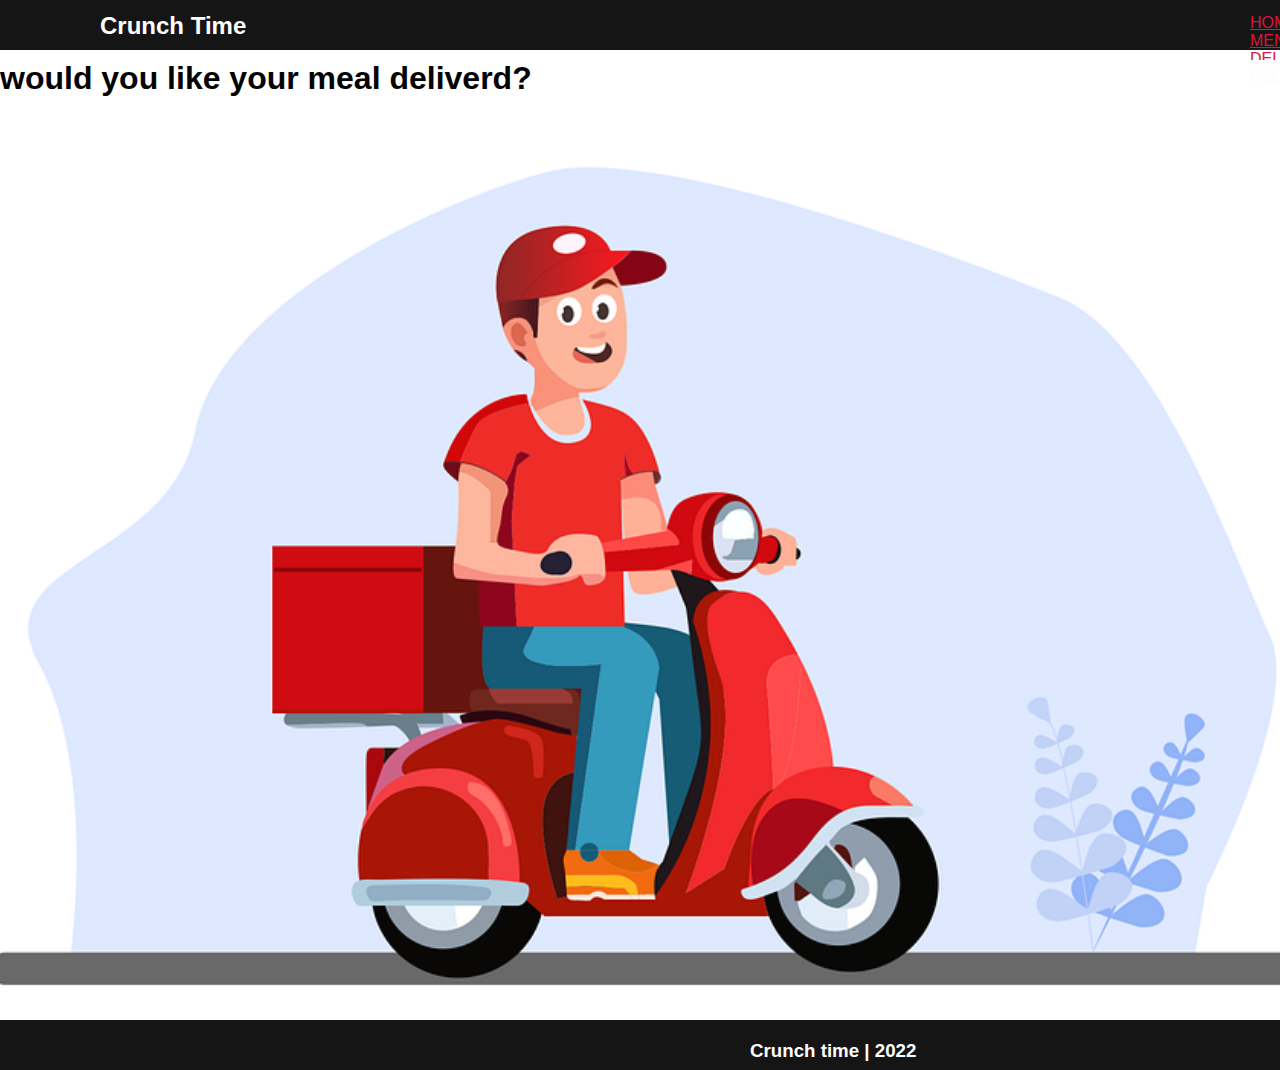
==== delivery.html @ cd393fc5 "adds banner and styling to home and menu pages" ====
<!DOCTYPE html>
<html lang="en">
<head>
    <meta charset="UTF-8">
    <meta http-equiv="X-UA-Compatible" content="IE=edge">
    <meta name="viewport" content="width=device-width, initial-scale=1.0">
    <title>its-crunch-time</title>
    <link href="css/style.css" rel="stylesheet" type="text/css">
</head>
<body>
    <div class="black">
        <div class="links">
            <a link href="index.html">HOME</a>&nbsp;&nbsp;&nbsp;
            <a link href="menu.html">MENU</a>&nbsp;&nbsp;&nbsp;
            <a link href="delivery.html">DELIVERY</a>&nbsp;&nbsp;&nbsp;
            <a link href="#">FEEDBACK</a>
        </div>
        <h2 class="crunch">Crunch Time</h2>
    </div>
    <div class="delivery">
    <h1>would you like your meal deliverd?</h1> 
   </div> 
   <div class="black">
    <div class="footer">
        <h3>Crunch time | 2022</h3>
    </div>
</div>
</body>
</html>
---- css/style.css ----
*{
    padding:0px;
    margin:0px;
    box-sizing: border-box;
    margin-bottom: 0%;
    font-family: sans-serif;
}
.black{
    background-color: rgb(22, 21, 21);
    height: 50px;
}
.crunch{
    color: white;
    margin-left: 100px;
    position:absolute;
    margin-top: 12px;
}
.links{
    margin-left:1250px;
    color: red;
    position:absolute;
    margin-top: 14px;
    
}
a{
    color: crimson;
}
.intro{
    position: absolute;
    margin-top: 350px;
    text-align: center;
    margin-bottom: 270px;
    color: white;
    font-weight: bold;
    margin-left: 380px;
}
.describe{
    font-size:20px;
}
.footer{
    position: absolute;
    text-align: center;
    color:white;
    font-weight: bold;
    margin-left: 750px;
    margin-top: 20px;
}
.first{
    background-image: url(../images/pizza3.jpg);
    background-position: center;
    background-repeat: no-repeat;
    background-size: cover;
    height: 960px;
    opacity: .98;
    margin-top:
}
.discover{
    margin-top: 70px;
    height: 50px;
    width: 100px;
    border: none;
    background-color:crimson;
    color: white;
    border-radius: 10px;
}
.container-1{
    /* border: 10px;
    padding:70px;
 */
 display: flex;
 margin-top: 60px;
}

.choose{
    text-align: center;
    color:white;
}
.magherita-image{
    width: 400px;
    height:350px;
    margin-left: 250px;
    padding: 5px;
    margin-top: 15px;
}
.magherita-text{
    text-align: center;
    margin-left: 70px;;
    color: white;
}
/* .container-2{
display: flex;
margin-top: 60px;
} */
.hawaian-image{
    width: 400px;
    height:350px;
    margin-left: 250px;
    padding: 5px;
    margin-top:120px;

}
.hawaian-text{
    text-align: center;
    margin-top:100px;
    margin-left: 70px;;
    color: white;

}

.nyamachoma-image{

    width: 400px;
    height:400px;
    margin-left: 250px;
    padding: 5px;
    margin-top: 130px;
}
.nyamachoma-text{
    text-align: center;
    margin-top:90px;
    margin-left: 70px;;
    color: white;

}
.order-marghe{
    position:absolute;
    margin-top: 400px;
    margin-left: 970px;
}
.order-hawai{
    position:absolute;
    margin-top: 500px;
    margin-left: 970px;


}
.order-nyama{
    position:absolute;
    margin-top: 550px;
    margin-left: 970px;

}
.order-veggie{
    position:absolute;
    margin-top: 520px;
    margin-left: 970px;
 
}
.prices-marghe{
    position: absolute;
    margin-top: 280px;
    margin-left: 950px;
    color:white;
}
.prices-hawai{
    position: absolute;
    margin-top: 380px;
    margin-left: 950px;
    color:white;

}

.prices-nyama{
    position: absolute;
    margin-top: 430px;
    margin-left: 950px;
    color: white
}
.prices-veggie{
    position: absolute;
    margin-top: 400px;
    margin-left: 950px 
}
.delivery{
    background-image: url(../images/delivery.png);
    background-position: center;
    background-repeat: no-repeat;
    background-size: cover;
    height: 960px;
    opacity: .98;
    margin-top:10px;

}
.menu{
    background-image: url(../images/black2.jpg);
    background-position: center;
    background-repeat: no-repeat;
    background-size: cover;
    height: 1050px;
    opacity: .98;
    margin-top:
}
.menu-2{
    background-image: url(../images/black2.jpg);
    background-position: center;
    background-repeat: no-repeat;
    background-size: cover;
    height: 1200px;
    opacity: .98;
}
.black-menu{
    background-color: rgb(22, 21, 21);
    height: 50px;
    margin-top:80px;

}
.footer-menu{
    position: absolute;
    text-align: center;
    color:white;
    font-weight: bold;
    margin-left: 750px;
    margin-top: 14px
}
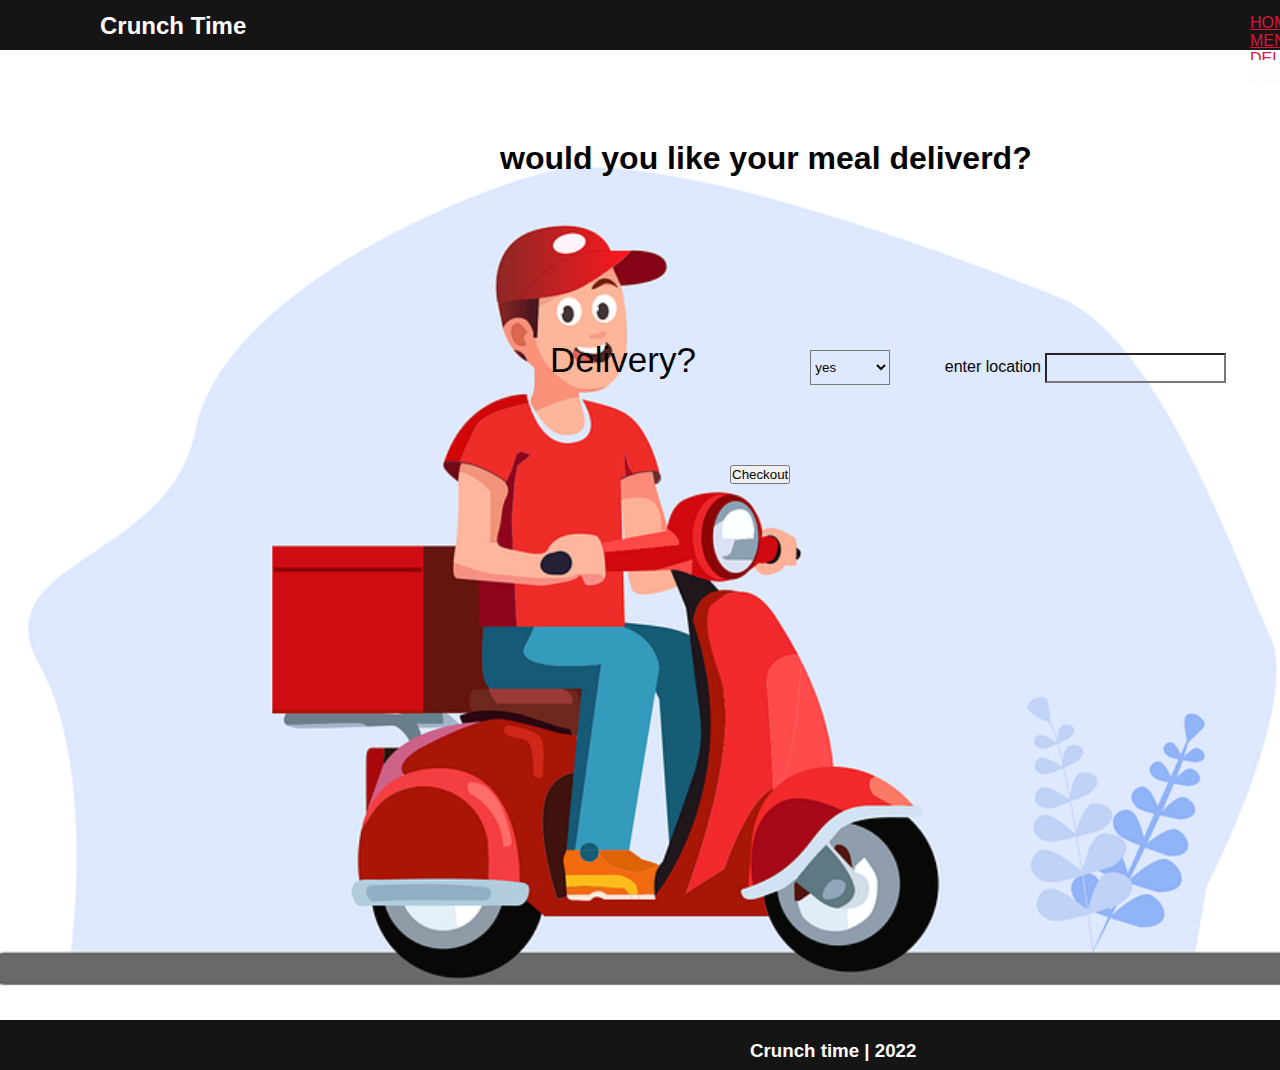
==== commit 0d5a9d0d: "adds content ans styling to delivery page" ====
--- a/delivery.html
+++ b/delivery.html
@@ -18,7 +18,18 @@
         <h2 class="crunch">Crunch Time</h2>
     </div>
     <div class="delivery">
-    <h1>would you like your meal deliverd?</h1> 
+    <h1 class = "delivery-heading">would you like your meal deliverd?</h1> 
+    <form class="delivery-form">
+        <label class="delivery-text">Delivery?</label>
+        <select class="delivery-select">delivery
+        <option>yes</option>
+        <option>no</option>
+        </select>
+        <label class="enter-loc">enter location</label>
+        <input class="location" required/></br>
+        <button class="checkout" >Checkout</button>
+    </form>
+
    </div> 
    <div class="black">
     <div class="footer">
--- a/css/style.css
+++ b/css/style.css
@@ -1,31 +1,36 @@
-*{
-    padding:0px;
-    margin:0px;
+* {
+    padding: 0px;
+    margin: 0px;
     box-sizing: border-box;
     margin-bottom: 0%;
     font-family: sans-serif;
 }
-.black{
+
+.black {
     background-color: rgb(22, 21, 21);
     height: 50px;
 }
-.crunch{
+
+.crunch {
     color: white;
     margin-left: 100px;
-    position:absolute;
+    position: absolute;
     margin-top: 12px;
 }
-.links{
-    margin-left:1250px;
+
+.links {
+    margin-left: 1250px;
     color: red;
-    position:absolute;
+    position: absolute;
     margin-top: 14px;
-    
-}
-a{
+
+}
+
+a {
     color: crimson;
 }
-.intro{
+
+.intro {
     position: absolute;
     margin-top: 350px;
     text-align: center;
@@ -34,18 +39,21 @@
     font-weight: bold;
     margin-left: 380px;
 }
-.describe{
-    font-size:20px;
-}
-.footer{
-    position: absolute;
-    text-align: center;
-    color:white;
+
+.describe {
+    font-size: 20px;
+}
+
+.footer {
+    position: absolute;
+    text-align: center;
+    color: white;
     font-weight: bold;
     margin-left: 750px;
     margin-top: 20px;
 }
-.first{
+
+.first {
     background-image: url(../images/pizza3.jpg);
     background-position: center;
     background-repeat: no-repeat;
@@ -54,161 +62,400 @@
     opacity: .98;
     margin-top:
 }
-.discover{
+
+.discover {
     margin-top: 70px;
     height: 50px;
     width: 100px;
     border: none;
-    background-color:crimson;
+    background-color: crimson;
     color: white;
     border-radius: 10px;
 }
-.container-1{
+
+.container-1 {
     /* border: 10px;
     padding:70px;
  */
- display: flex;
- margin-top: 60px;
-}
-
-.choose{
-    text-align: center;
-    color:white;
-}
-.magherita-image{
+    display: flex;
+    margin-top: 60px;
+}
+
+.choose {
+    text-align: center;
+    color: white;
+}
+
+.magherita-image {
     width: 400px;
-    height:350px;
+    height: 350px;
     margin-left: 250px;
     padding: 5px;
-    margin-top: 15px;
-}
-.magherita-text{
-    text-align: center;
-    margin-left: 70px;;
-    color: white;
-}
+    margin-top: 200px;
+    border-radius: 20px;
+    opacity:.85;
+}
+
+.magherita-text {
+    text-align: center;
+    margin-left: 40px;
+    color: white;
+    margin-top: 200px;
+    font-weight: bold;
+}
+
 /* .container-2{
 display: flex;
 margin-top: 60px;
 } */
-.hawaian-image{
+.hawaian-image {
     width: 400px;
-    height:350px;
+    height: 350px;
     margin-left: 250px;
     padding: 5px;
-    margin-top:120px;
-
-}
-.hawaian-text{
-    text-align: center;
-    margin-top:100px;
-    margin-left: 70px;;
-    color: white;
-
-}
-
-.nyamachoma-image{
+    margin-top: 120px;
+    border-radius: 20px;
+    opacity: .85;
+}
+
+.hawaian-text {
+    text-align: center;
+    margin-top: 100px;
+    margin-left: 20px;
+    ;
+    color:white;
+    font-weight: bold;
+
+}
+
+.nyamachoma-image {
 
     width: 400px;
-    height:400px;
+    height: 400px;
     margin-left: 250px;
     padding: 5px;
     margin-top: 130px;
-}
-.nyamachoma-text{
-    text-align: center;
-    margin-top:90px;
-    margin-left: 70px;;
-    color: white;
-
-}
-.order-marghe{
-    position:absolute;
-    margin-top: 400px;
+    border-radius: 20px;
+    opacity: .80;
+}
+
+.nyamachoma-text {
+    text-align: center;
+    margin-top: 90px;
+    margin-left: 70px;
+    ;
+    color: white;
+    font-weight: bold;
+
+}
+
+.order-marghe {
+    position: absolute;
+    margin-top: 650px;
     margin-left: 970px;
 }
-.order-hawai{
-    position:absolute;
+
+.order-hawai {
+    position: absolute;
     margin-top: 500px;
     margin-left: 970px;
 
 
 }
-.order-nyama{
-    position:absolute;
+
+.order-nyama {
+    position: absolute;
     margin-top: 550px;
     margin-left: 970px;
 
 }
-.order-veggie{
-    position:absolute;
+
+.order-veggie {
+    position: absolute;
     margin-top: 520px;
     margin-left: 970px;
- 
-}
-.prices-marghe{
-    position: absolute;
-    margin-top: 280px;
+    margin-bottom: 100px;
+
+}
+
+.prices-marghe {
+    position: absolute;
+    margin-top: 500px;
+    margin-left: 950px;
+    color: white;
+    font-weight: bold;
+}
+
+.prices-hawai {
+    position: absolute;
+    margin-top: 380px;
+    margin-left: 950px;
+    color: white;
+    font-weight: bold;
+
+}
+
+.prices-nyama {
+    position: absolute;
+    margin-top: 430px;
+    margin-left: 950px;
+    color: white;
+    font-weight: bold;
+}
+
+.prices-veggie {
+    position: absolute;
+    margin-top: 400px;
     margin-left: 950px;
     color:white;
-}
-.prices-hawai{
-    position: absolute;
-    margin-top: 380px;
-    margin-left: 950px;
-    color:white;
-
-}
-
-.prices-nyama{
-    position: absolute;
-    margin-top: 430px;
-    margin-left: 950px;
-    color: white
-}
-.prices-veggie{
-    position: absolute;
-    margin-top: 400px;
-    margin-left: 950px 
-}
-.delivery{
+    font-weight: bold;
+}
+
+.delivery {
     background-image: url(../images/delivery.png);
     background-position: center;
     background-repeat: no-repeat;
     background-size: cover;
     height: 960px;
     opacity: .98;
-    margin-top:10px;
-
-}
-.menu{
-    background-image: url(../images/black2.jpg);
+    margin-top: 10px;
+
+}
+
+.menu {
+    background-image: url(../images/food3.jpg);
     background-position: center;
     background-repeat: no-repeat;
     background-size: cover;
-    height: 1050px;
-    opacity: .98;
-    margin-top:
-}
-.menu-2{
-    background-image: url(../images/black2.jpg);
+    height: 1400px;
+    opacity: 1;
+    
+    
+}
+
+.menu-2 {
+    background-image: url(../images/food2.jpg);
     background-position: center;
     background-repeat: no-repeat;
     background-size: cover;
-    height: 1200px;
+    height: 1300px;
     opacity: .98;
-}
-.black-menu{
+    overflow: hidden;
+}
+
+.black-menu {
     background-color: rgb(22, 21, 21);
+    height: 80px;
+    margin-top: 150px;
+
+}
+
+.footer-menu {
+    position: absolute;
+    text-align: center;
+    color: white;
+    font-weight: bold;
+    margin-left: 750px;
+    margin-top: 10px
+}
+
+.form {
+    border: 5px;
+    background-color: rgb(253, 252, 252);
+    position: absolute;
+    margin-top: 180px;
+    margin-left: 550px;
+    height: 430px;
+    width: 500px;
+    opacity: 0.95;
+    display: none;
+
+}
+
+.form-2 {
+    border: 5px;
+    background-color: rgb(253, 252, 252);
+    position: absolute;
+    margin-top: 350px;
+    margin-left: 550px;
+    height: 430px;
+    width: 500px;
+    opacity: 0.95;
+    display: none;
+}
+
+.choose-size {
+    margin-top: 40px;
+    margin-left: 20px;
+    font-size: 22px;
+}
+
+.form-1 {
+    margin-bottom: 30px;
+}
+
+.quantity {
+    margin-bottom: 30px;
+}
+
+.crust {
+    margin-bottom: 30px;
+}
+
+.place {
+    text-align: center;
+    margin-top: 0px;
+    background-color: red;
+    overflow-y: hidden;
+    height: 70px;
+    color: white;
+}
+
+.proceed {
+    margin-left: 200px;
+    margin-top: 20px;
+    height: 40px;
+    width: 90px;
+    border-radius: 8px;
+    background-color: green;
+    color: white;
+    border: none;
+}
+
+.size-select {
+    height: 30px;
+    width: 90px;
+}
+
+.quantity-select {
+    height: 25px;
+}
+
+.crust-select {
+    height: 30px;
+    width: 90px;
+}
+
+.toppings-select {
+    height: 30px;
+    width: 90px;
+}
+.summary-1{
+    color: black;
+    position: absolute;
+    background-color: white;
+    border: 5px;
+    position: absolute;
+    margin-top: 180px;
+    margin-left: 600px;
+    height: 430px;
+    width: 500px;
+    display: none;
+}
+.summary-2{
+    color: black;
+    position: absolute;
+    background-color: white;
+    border: 5px;
+    position: absolute;
+    margin-top: 180px;
+    margin-left: 600px;
+    height: 430px;
+    width: 500px;
+    display: none;
+}
+.header{
+    background-color: green;
     height: 50px;
-    margin-top:80px;
-
-}
-.footer-menu{
-    position: absolute;
-    text-align: center;
-    color:white;
-    font-weight: bold;
-    margin-left: 750px;
-    margin-top: 14px
+}
+.order-header{
+    margin-left: 100px;
+    color: white;
+}
+.continue{
+    margin-top: 80px;
+    margin-left: 20px;
+    height: 40px;
+    width:80px;
+    background-color: green;
+    color: white;
+    border: none;
+    border-radius: 7px;
+    font-weight: bold;
+}
+.back{
+    margin-left: 150px;
+    height:40px;
+    width:80px;
+    background-color: red;
+    color: white;
+    border: none;
+    border-radius: 7px;
+    font-weight: bold;
+}
+.continue-1{
+
+margin-top: 70px;
+    margin-left: 20px;
+    height: 40px;
+    width:80px;
+    background-color: green;
+    color: white;
+    border: none;
+    border-radius: 7px;
+    font-weight: bold;
+}
+.back-1{
+    margin-left: 170px;
+    height:40px;
+    width:80px;
+    background-color: red;
+    color: white;
+    border: none;
+    border-radius: 7px;
+    font-weight: bold;
+}
+.summary-display{
+    font-size: 22px;
+    margin-left: 170px;
+    margin-top: 30px;
+    font-weight: bold;
+}
+.summary-display2{
+    font-size: 22px;
+    margin-left: 170px;
+    margin-top: 30px;
+    font-weight: bold;
+    font-family: arial;
+}
+.delivery-heading{
+    position:absolute;
+    margin-top: 80px;
+    margin-left:500px;
+}
+.delivery-form{
+    position:absolute;
+    margin-top:280px ;
+    margin-left: 550px;
+}
+.delivery-text{
+    font-size: 35px;
+}
+.delivery-select{
+    margin-left: 110px;
+    height: 35px;
+    width: 80px;
+    background: none;
+}
+.checkout{
+    position: absolute;
+    margin-top: 80px;
+    margin-left: 180px;
+}
+.location{
+    height:30px;
+    background: none;
+}
+.enter-loc{
+    margin-left: 50px;
 }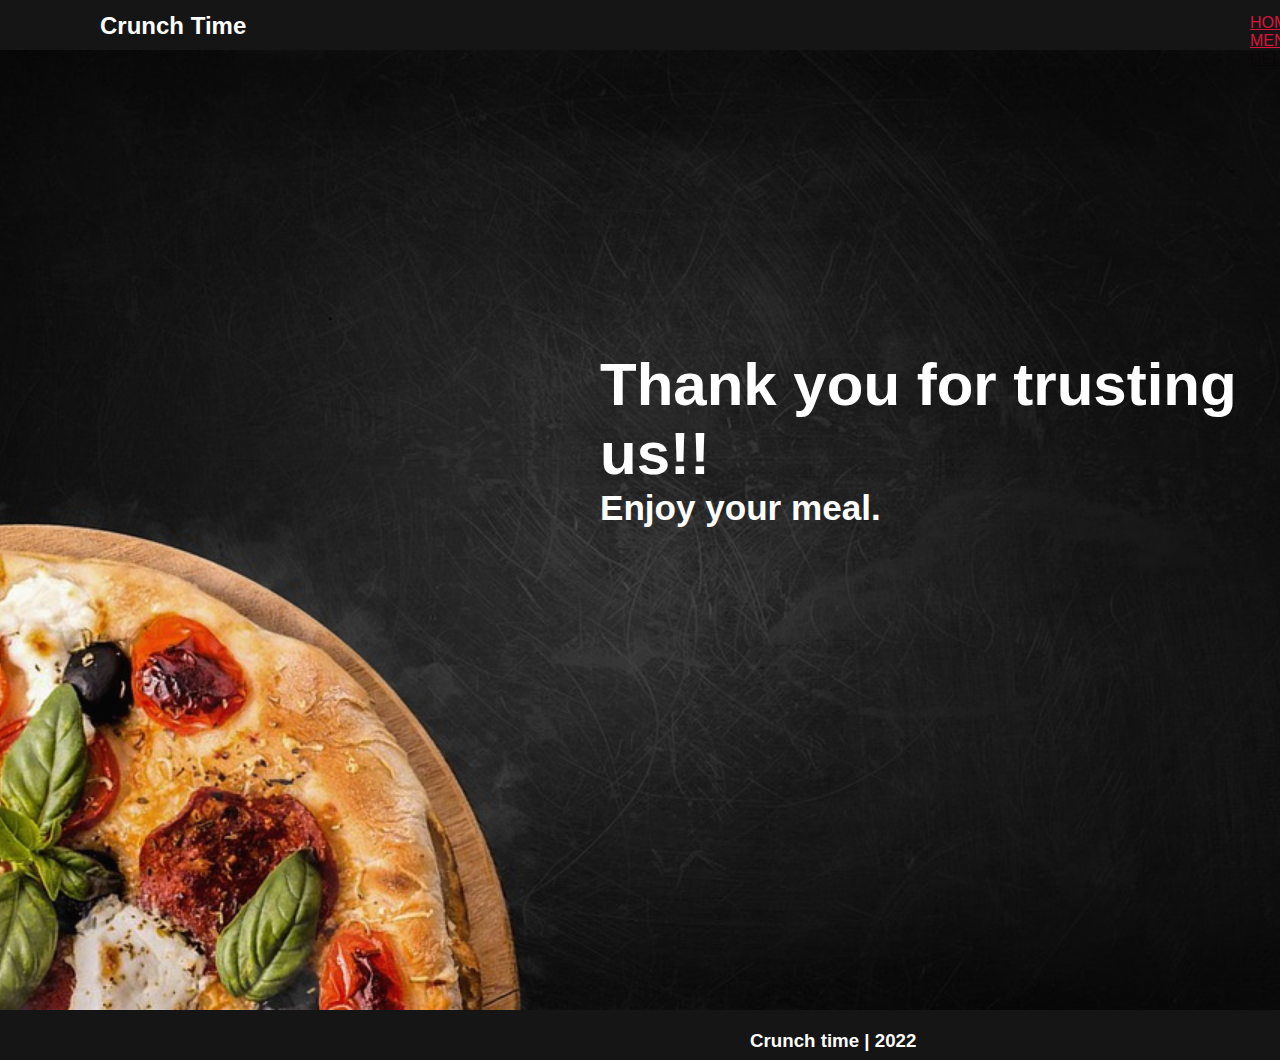
==== commit ccb96859: "adds delivery options and price functions" ====
--- a/delivery.html
+++ b/delivery.html
@@ -1,5 +1,6 @@
 <!DOCTYPE html>
 <html lang="en">
+
 <head>
     <meta charset="UTF-8">
     <meta http-equiv="X-UA-Compatible" content="IE=edge">
@@ -7,34 +8,31 @@
     <title>its-crunch-time</title>
     <link href="css/style.css" rel="stylesheet" type="text/css">
 </head>
+
 <body>
     <div class="black">
         <div class="links">
             <a link href="index.html">HOME</a>&nbsp;&nbsp;&nbsp;
             <a link href="menu.html">MENU</a>&nbsp;&nbsp;&nbsp;
             <a link href="delivery.html">DELIVERY</a>&nbsp;&nbsp;&nbsp;
-            <a link href="#">FEEDBACK</a>
         </div>
         <h2 class="crunch">Crunch Time</h2>
     </div>
     <div class="delivery">
-    <h1 class = "delivery-heading">would you like your meal deliverd?</h1> 
-    <form class="delivery-form">
-        <label class="delivery-text">Delivery?</label>
-        <select class="delivery-select">delivery
-        <option>yes</option>
-        <option>no</option>
-        </select>
-        <label class="enter-loc">enter location</label>
-        <input class="location" required/></br>
-        <button class="checkout" >Checkout</button>
-    </form>
+        <div class="thankyou">
+            <h1>Thank you for trusting us!!</h1>
+            <h3>Enjoy your meal.</h3>
+        </div>
 
-   </div> 
-   <div class="black">
-    <div class="footer">
-        <h3>Crunch time | 2022</h3>
     </div>
-</div>
+    <div class="black">
+        <div class="footer">
+            <h3>Crunch time | 2022</h3>
+        </div>
+        <script src="https://code.jquery.com/jquery-3.6.0.js"
+            integrity="sha256-H+K7U5CnXl1h5ywQfKtSj8PCmoN9aaq30gDh27Xc0jk=" crossorigin="anonymous"></script>
+        <script src="js/main.js"></script>
+    </div>
 </body>
+
 </html>--- a/css/style.css
+++ b/css/style.css
@@ -151,14 +151,28 @@
 
 .order-marghe {
     position: absolute;
-    margin-top: 650px;
+    margin-top: 620px;
     margin-left: 970px;
+    height: 50px;
+    width:80px;
+    border: none;
+    background:red;
+    color:white;
+    border-radius: 7px;
+    font-weight: bold;
 }
 
 .order-hawai {
     position: absolute;
     margin-top: 500px;
     margin-left: 970px;
+    height: 50px;
+    width:80px;
+    border: none;
+    background:green;
+    color:white;
+    border-radius: 7px;
+    font-weight: bold;
 
 
 }
@@ -167,6 +181,13 @@
     position: absolute;
     margin-top: 550px;
     margin-left: 970px;
+    height: 50px;
+    width:80px;
+    border: none;
+    background:yellow;
+    color:black;
+    border-radius: 7px;
+    font-weight: bold;
 
 }
 
@@ -175,6 +196,13 @@
     margin-top: 520px;
     margin-left: 970px;
     margin-bottom: 100px;
+    height: 50px;
+    width:80px;
+    border: none;
+    background:purple;
+    color:white;
+    border-radius: 7px;
+    font-weight: bold;
 
 }
 
@@ -212,13 +240,13 @@
 }
 
 .delivery {
-    background-image: url(../images/delivery.png);
+    background-image: url(../images/pizza\ 2.jpg);
     background-position: center;
     background-repeat: no-repeat;
     background-size: cover;
     height: 960px;
     opacity: .98;
-    margin-top: 10px;
+    margin-top:px;
 
 }
 
@@ -265,7 +293,7 @@
     position: absolute;
     margin-top: 180px;
     margin-left: 550px;
-    height: 430px;
+    height: 600px;
     width: 500px;
     opacity: 0.95;
     display: none;
@@ -277,8 +305,8 @@
     background-color: rgb(253, 252, 252);
     position: absolute;
     margin-top: 350px;
-    margin-left: 550px;
-    height: 430px;
+    margin-left: 650px;
+    height: 600px;
     width: 500px;
     opacity: 0.95;
     display: none;
@@ -312,7 +340,7 @@
 }
 
 .proceed {
-    margin-left: 200px;
+    margin-left: 20px;
     margin-top: 20px;
     height: 40px;
     width: 90px;
@@ -447,15 +475,52 @@
     width: 80px;
     background: none;
 }
-.checkout{
-    position: absolute;
-    margin-top: 80px;
-    margin-left: 180px;
-}
+
 .location{
     height:30px;
     background: none;
 }
 .enter-loc{
     margin-left: 50px;
+    margin-top: 150px;
+    
+}
+.cancel{
+    height: 40px;
+    width:80px;
+    border: none;
+    background-color: red;
+    color: white;
+    font-weight: bold;
+    border-radius: 8px;
+    margin-left: 100px;
+    margin-top: 40px;
+}
+
+.move-loc{
+    margin-top: 100px;
+}
+.del-submit{
+    margin-left: 180px;
+    margin-top: 40px;
+}
+
+.cancel-2{
+    height: 40px;
+    width:80px;
+    border: none;
+    background-color: red;
+    color: white;
+    font-weight: bold;
+    border-radius: 8px;
+    margin-left: 100px;
+    margin-top: 100px;
+
+}
+.thankyou{
+    color: white;
+    position: absolute;
+    margin-top:300px;
+    margin-left: 600px;
+    font-size: 30px;
 }